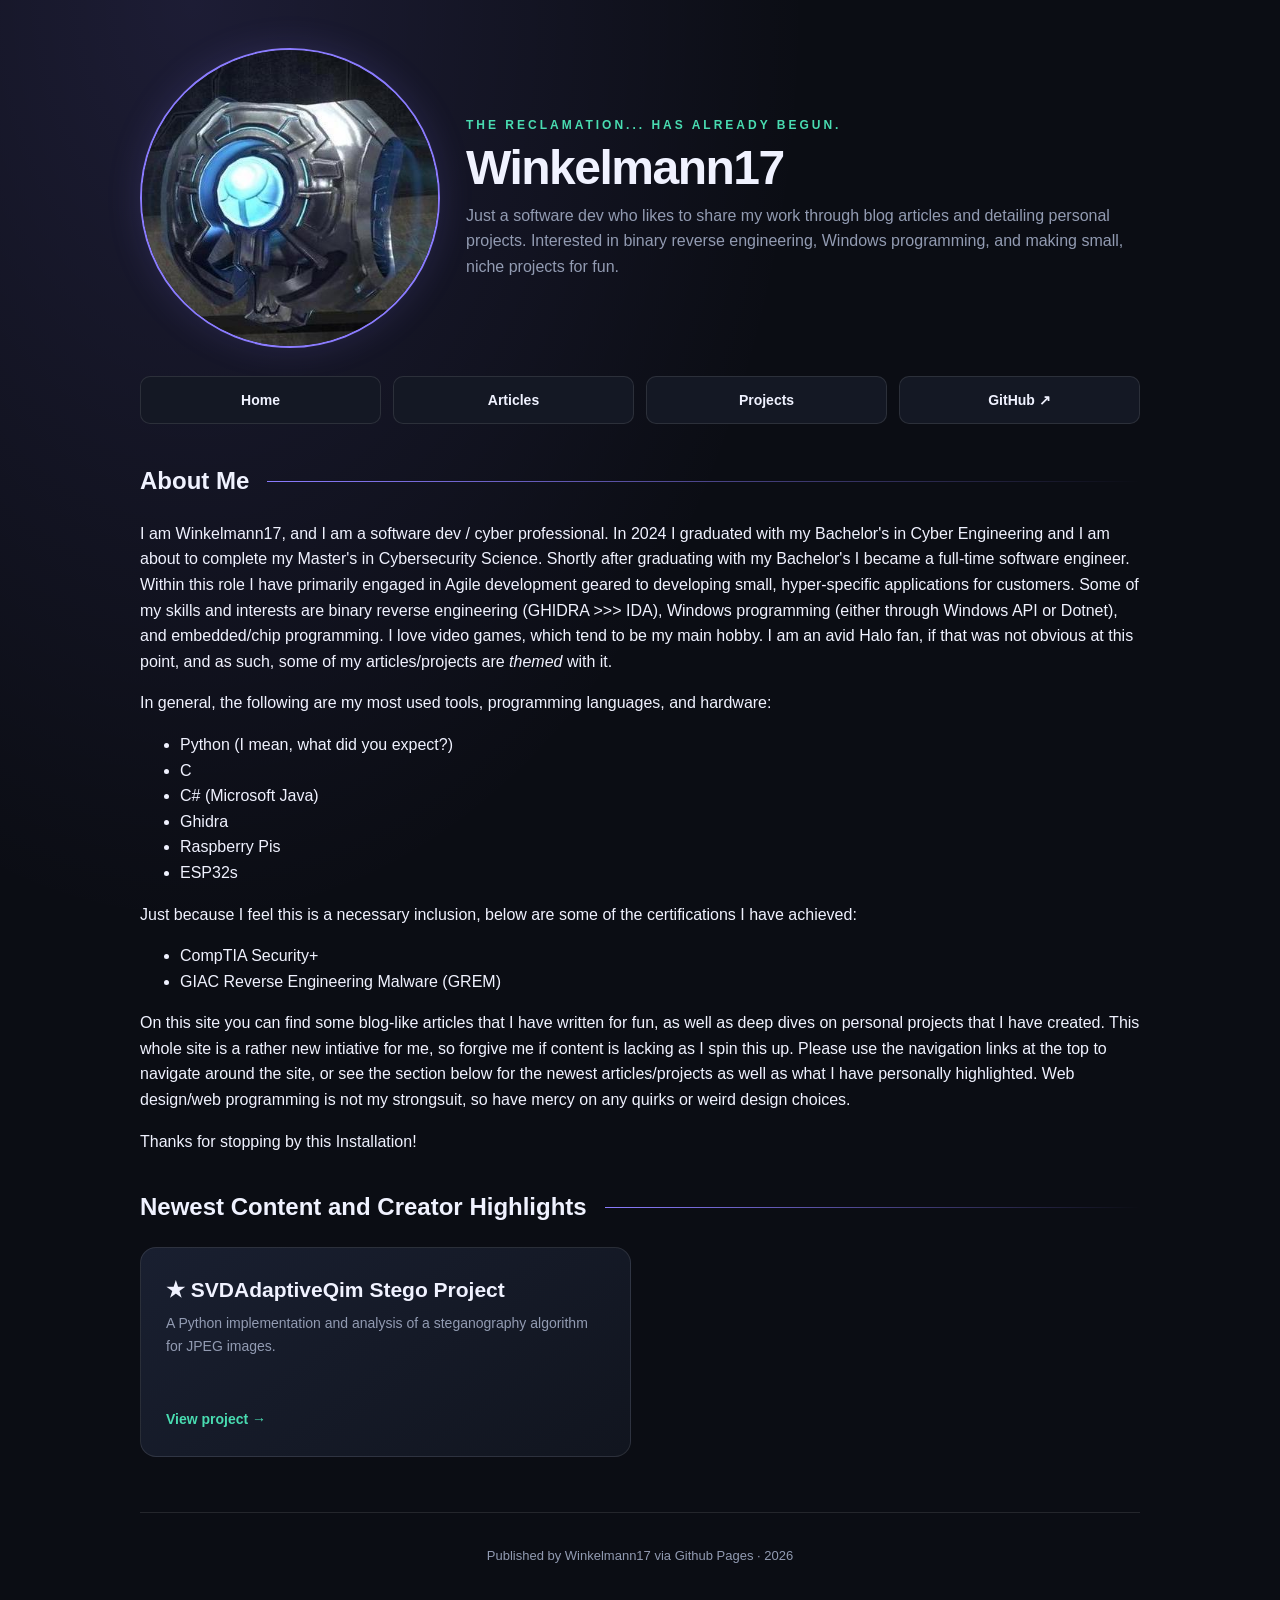
==== index.html @ d16a1c4b "Updated code and reorgnaized. Tested locally." ====
<!DOCTYPE html>
<html lang="en">
<head>
    <meta charset="UTF-8">
    <meta name="viewport" content="width=device-width, initial-scale=1.0">
    <title>Winkelmann17 | Home</title>
    <link rel="stylesheet" href="css/style.css">
</head>

<body>
    <main class="container">

        <header class="header">
            <a href="index.html" class="logo" aria-label="Home">
                <img src="./rsrc/pfp.jpg">
            </a>

            <div class="identity">
                <div class="eyebrow">The Reclamation... has already begun.</div>
                <h1>Winkelmann17</h1>
                <p class="subtitle">
                    Just a software dev who likes to share my work through blog articles and detailing personal projects. Interested in binary reverse engineering, Windows programming, and making small, niche projects for fun. 
                </p>
            </div>
        </header>

        <nav class="navlinks" aria-label="navlinks">
            <a class="navlink" href="index.html">Home</a>
            <a class="navlink" href="Articles/index.html">Articles</a>
            <a class="navlink" href="Projects/index.html">Projects</a>
            <a class="navlink"
               href="https://github.com/Winkelmann17"
               target="_blank"
               rel="noopener noreferrer">
                GitHub ↗
            </a>
        </nav>
        
        <section class="section">
            <div class="section-heading">
                <h2>About Me</h2>
            </div>

            <div>
                <p>
                    I am Winkelmann17, and I am a software dev / cyber professional. 
                    In 2024 I graduated with my Bachelor's in Cyber Engineering and I am about to complete my Master's in Cybersecurity Science.
                    Shortly after graduating with my Bachelor's I became a full-time software engineer.
                    Within this role I have primarily engaged in Agile development geared to developing small, hyper-specific applications for customers.
                    Some of my skills and interests are binary reverse engineering (GHIDRA >>> IDA), Windows programming (either through Windows API or Dotnet), and embedded/chip programming.
                    I love video games, which tend to be my main hobby. 
                    I am an avid Halo fan, if that was not obvious at this point, and as such, some of my articles/projects are <i>themed</i> with it. 
                </p>
                <p>
                    In general, the following are my most used tools, programming languages, and hardware:
                    <ul>
                        <li>Python (I mean, what did you expect?)</li>
                        <li>C</li>
                        <li>C# (Microsoft Java)</li>
                        <li>Ghidra</li>
                        <li>Raspberry Pis</li>
                        <li>ESP32s</li>
                    </ul>
                </p>
                <p>
                    Just because I feel this is a necessary inclusion, below are some of the certifications I have achieved:
                    <ul>
                        <li>CompTIA Security+</li>
                        <li>GIAC Reverse Engineering Malware (GREM)</li>
                    </ul>
                </p>
                <p>
                    On this site you can find some blog-like articles that I have written for fun, as well as deep dives on personal projects that I have created. 
                    This whole site is a rather new intiative for me, so forgive me if content is lacking as I spin this up. 
                    Please use the navigation links at the top to navigate around the site, or see the section below for the newest articles/projects as well as what I have personally highlighted.
                    Web design/web programming is not my strongsuit, so have mercy on any quirks or weird design choices. 
                </p>
                <p>
                    Thanks for stopping by this Installation!
                </p>
            </div>

        </section>

        <section class="section">
            <div class="section-heading">
                <h2>Newest Content and Creator Highlights</h2>
            </div>

            <div class="linkcard-container">
                <!--♠♣♥♦-->
                <a class="linkcard" href="projects/SVDAdaptiveQim.html">
                    <h3>★ SVDAdaptiveQim Stego Project</h3>
                    <p>
                        A Python implementation and analysis of a steganography algorithm for JPEG images.
                    </p>
                    <span class="linkcard-visitmsg">
                        View project →
                    </span>
                </a>

            </div>
        </section>

        <footer>
            <p>Published by Winkelmann17 via Github Pages · 2026</p>
        </footer>

    </main>
</body>
</html>

<!--EOF-->
---- css/style.css ----
/*
=================================================================
        GENERIC STYLE DEFINITIONS
=================================================================
*/
:root 
{
    --background: #0b0d14;
    --surface: #141824;
    --surface-hover: #1c2334;
    --accent: #8b7cff;
    --accent-secondary: #49dcb1;
    --text: #f0f2ff;
    --muted: #929bb2;
    --border: rgba(255, 255, 255, 0.10);
}

/*Every Element*/
* 
{
    box-sizing: border-box;
}

h1 
{
    margin: 4px 0 0;
    font-size: clamp(30px, 5vw, 48px);
    line-height: 1.15;
    letter-spacing: -1.5px;
}

body 
{
    margin: 0;

    /*Attempt at super cool styling*/
    background:
        radial-gradient(
            ellipse at 15% 0%,
            rgba(139, 124, 255, 0.14),
            transparent 40%
        ),
        var(--background);
    color: var(--text);
    font-family: "Segoe UI", Arial, sans-serif;
    line-height: 1.6;
}

a 
{
    color: inherit;
    text-decoration: none;
}

/*Wrapper Object*/
.container 
{
    width: min(100% - 40px, 1000px);
    margin: 0 auto;
    padding: 48px 0 60px;
}


/*
=================================================================
        HEADER
=================================================================
*/
.header 
{
    display: flex;
    align-items: center;
    gap: 26px;
    margin-bottom: 28px;
}

.logo 
{
    width: 300px;
    height: 300px;
    border-radius: 50%;
    border: 2px solid var(--accent);
    background: linear-gradient(
        145deg, #272443, #151925
    );
    box-shadow: 0 0 35px rgba(139, 124, 255, 0.16);
    overflow: hidden;
}

.logo img 
{
    width: 100%;
    height: 100%;
    object-position: center;
}

.identity 
{
    flex: 1;
}

.eyebrow 
{
    color: var(--accent-secondary);
    font-size: 12px;
    font-weight: 700;
    letter-spacing: 3px;
    text-transform: uppercase;
}

.subtitle 
{
    color: var(--muted);
    margin: 8px 0 0;
}


/*
=================================================================
        NAVIGATION LINKS
=================================================================
*/
.navlinks 
{
    display: flex;
    flex-wrap: wrap;
    gap: 12px;
    margin-bottom: 38px;
}

.navlink 
{
    flex: 1;
    min-width: 110px;
    padding: 12px 18px;
    text-align: center;
    background: var(--surface);
    border: 1px solid var(--border);
    border-radius: 10px;
    font-size: 14px;
    font-weight: 600;
    transition: 0.2s ease;
}

/*Hover functionality*/
.navlink:hover 
{
    background: var(--surface-hover);
    border-color: var(--accent);
    color: var(--accent);
    transform: translateY(-3px);
}

/*
=================================================================
        SECTION STYLES
=================================================================
*/
.section 
{
    margin-top: 34px;
}

.section-heading 
{
    display: flex;
    align-items: center;
    gap: 18px;
    margin-bottom: 20px;
}

.section-heading h2 
{
    margin: 0;
    font-size: 24px;
    white-space: nowrap;
}

.section-heading::after 
{
    content: "";
    height: 1px;
    flex: 1;
    background: linear-gradient(
        to right,
        var(--accent),
        transparent
    );
}

.section-description 
{
    color: var(--muted);
    margin: -10px 0 24px;
}

/*
=================================================================
        LINK CARDS - (NOT LINK MONSTERS)
=================================================================
*/
.linkcard-container
{
    display: grid;
    grid-template-columns: repeat(2, minmax(0, 1fr));
    gap: 18px;
}

.linkcard 
{
    position: relative;
    overflow: hidden;
    display: flex;
    flex-direction: column;
    min-height: 210px;
    padding: 25px;
    background: linear-gradient(
        145deg, #191f30, #11151f
    );
    border: 1px solid var(--border);
    border-radius: 16px;
    transition:
        transform 0.2s ease,
        border-color 0.2s ease,
        background 0.2s ease;
}

.linkcard::after 
{
    position: absolute;
    width: 130px;
    height: 130px;
    right: -45px;
    top: -45px;
    pointer-events: none;
}

.linkcard:hover 
{
    transform: translateY(-5px);
    border-color: var(--accent);
    background: var(--surface-hover);
}

.linkcard h3 
{
    margin: 0 0 6px;
    font-size: 21px;
}

.linkcard p 
{
    color: var(--muted);
    margin: 0 0 18px;
    font-size: 14px;
}

.linkcard-visitmsg 
{
    margin-top: auto;
    color: var(--accent-secondary);
    font-size: 14px;
    font-weight: 700;
}


/*
=================================================================
        FOOTER
=================================================================
*/
footer 
{
    margin-top: 55px;
    padding-top: 20px;
    border-top: 1px solid var(--border);
    color: var(--muted);
    font-size: 13px;
    text-align: center;
}

/*
=================================================================
        SCREEN REDUCTION HANDLING
=================================================================
*/
@media (max-width: 600px) 
{
    .container 
    {
        padding-top: 28px;
    }

    .header 
    {
        gap: 16px;
    }

    .logo 
    {
        width: 85px;
        height: 85px;
        font-size: 26px;
    }

    .navlinks {
        gap: 8px;
    }

    .navlink {
        min-width: 0;
        padding: 10px 8px;
    }

    .linkcard-container {
        grid-template-columns: 1fr;
    }

    .linkcard {
        min-height: 180px;
    }
}

/*EOF*/
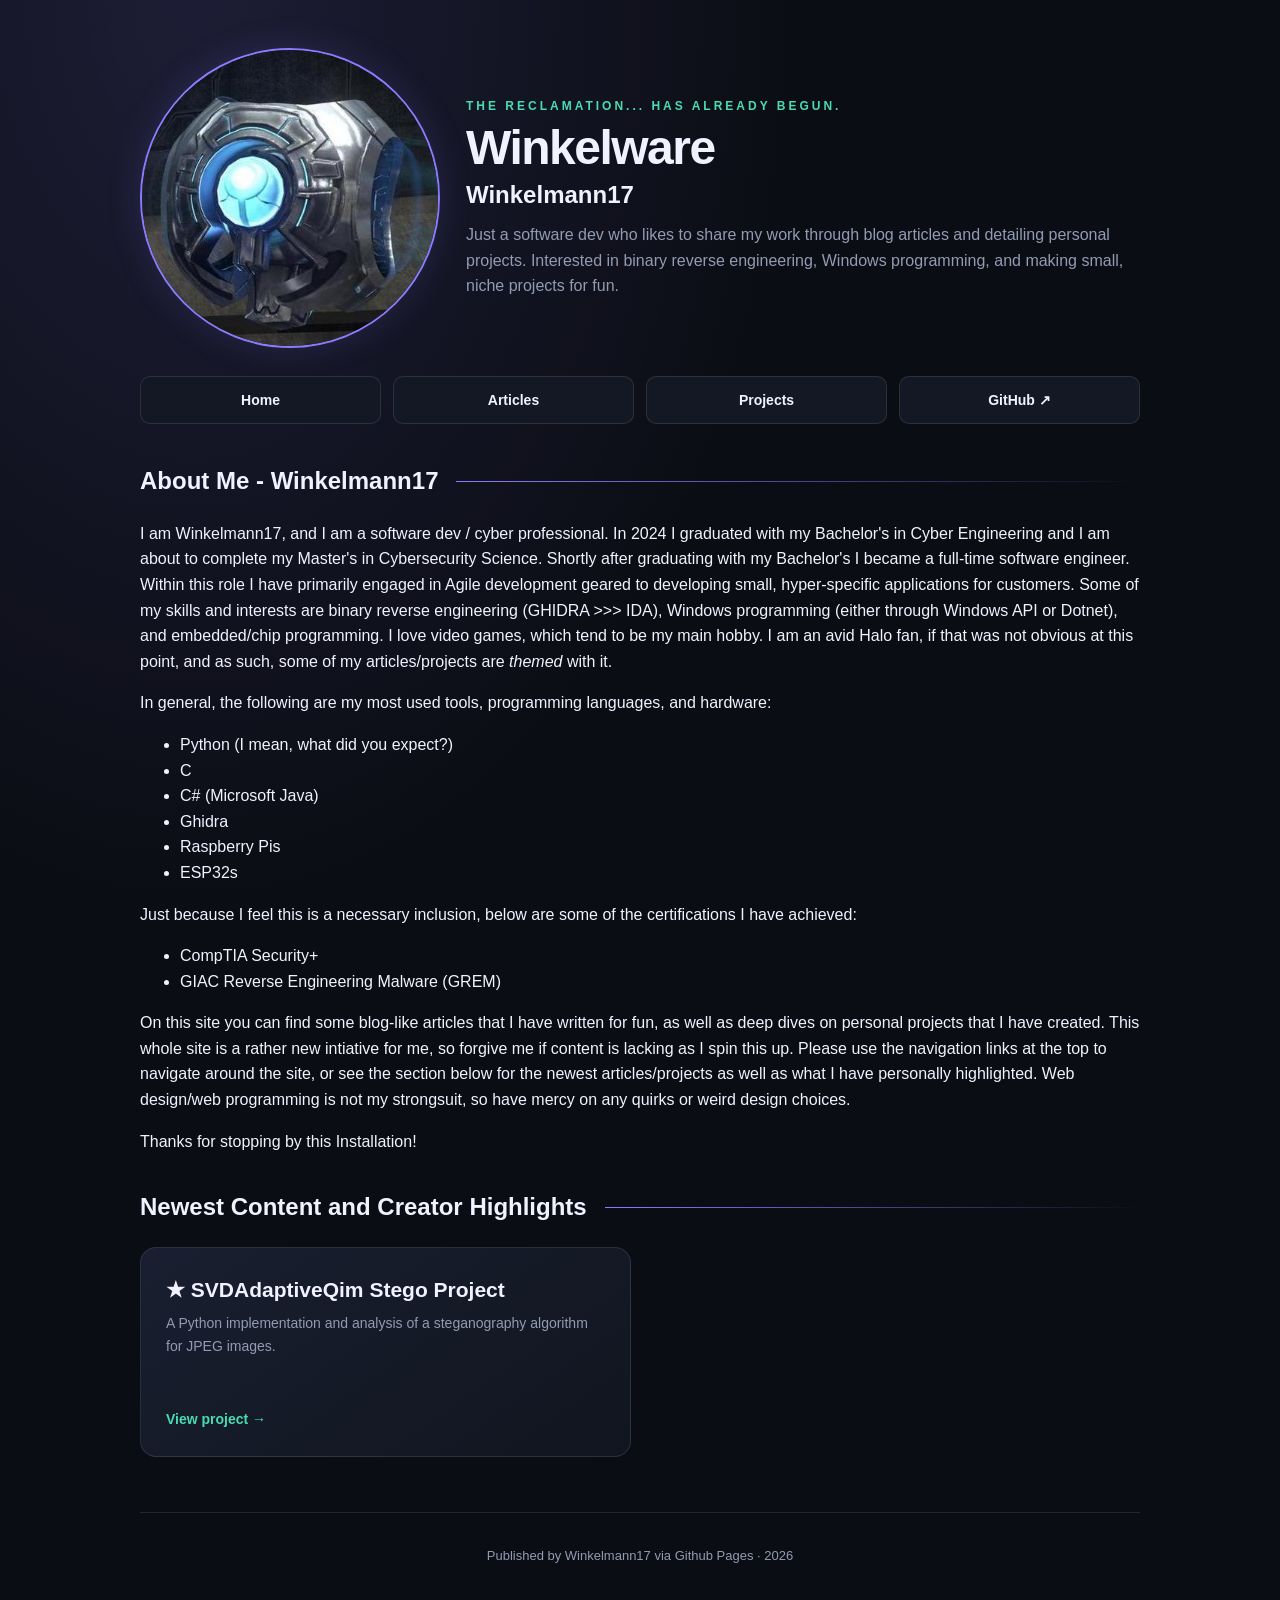
==== commit b2f26bd2: "Added Winkelware to front page." ====
--- a/index.html
+++ b/index.html
@@ -3,7 +3,7 @@
 <head>
     <meta charset="UTF-8">
     <meta name="viewport" content="width=device-width, initial-scale=1.0">
-    <title>Winkelmann17 | Home</title>
+    <title>Winkelware | Home</title>
     <link rel="stylesheet" href="css/style.css">
 </head>
 
@@ -17,7 +17,8 @@
 
             <div class="identity">
                 <div class="eyebrow">The Reclamation... has already begun.</div>
-                <h1>Winkelmann17</h1>
+                <h1>Winkelware</h1>
+                <h2>Winkelmann17</h2>
                 <p class="subtitle">
                     Just a software dev who likes to share my work through blog articles and detailing personal projects. Interested in binary reverse engineering, Windows programming, and making small, niche projects for fun. 
                 </p>
@@ -38,7 +39,7 @@
         
         <section class="section">
             <div class="section-heading">
-                <h2>About Me</h2>
+                <h2>About Me - Winkelmann17</h2>
             </div>
 
             <div>
--- a/css/style.css
+++ b/css/style.css
@@ -19,14 +19,6 @@
 * 
 {
     box-sizing: border-box;
-}
-
-h1 
-{
-    margin: 4px 0 0;
-    font-size: clamp(30px, 5vw, 48px);
-    line-height: 1.15;
-    letter-spacing: -1.5px;
 }
 
 body 
@@ -72,6 +64,19 @@
     align-items: center;
     gap: 26px;
     margin-bottom: 28px;
+}
+
+h1 
+{
+    margin: 4px 0 0;
+    font-size: clamp(30px, 5vw, 48px);
+    line-height: 1.15;
+    letter-spacing: -1.5px;
+}
+
+h2
+{
+    margin: 0 0 0;
 }
 
 .logo 
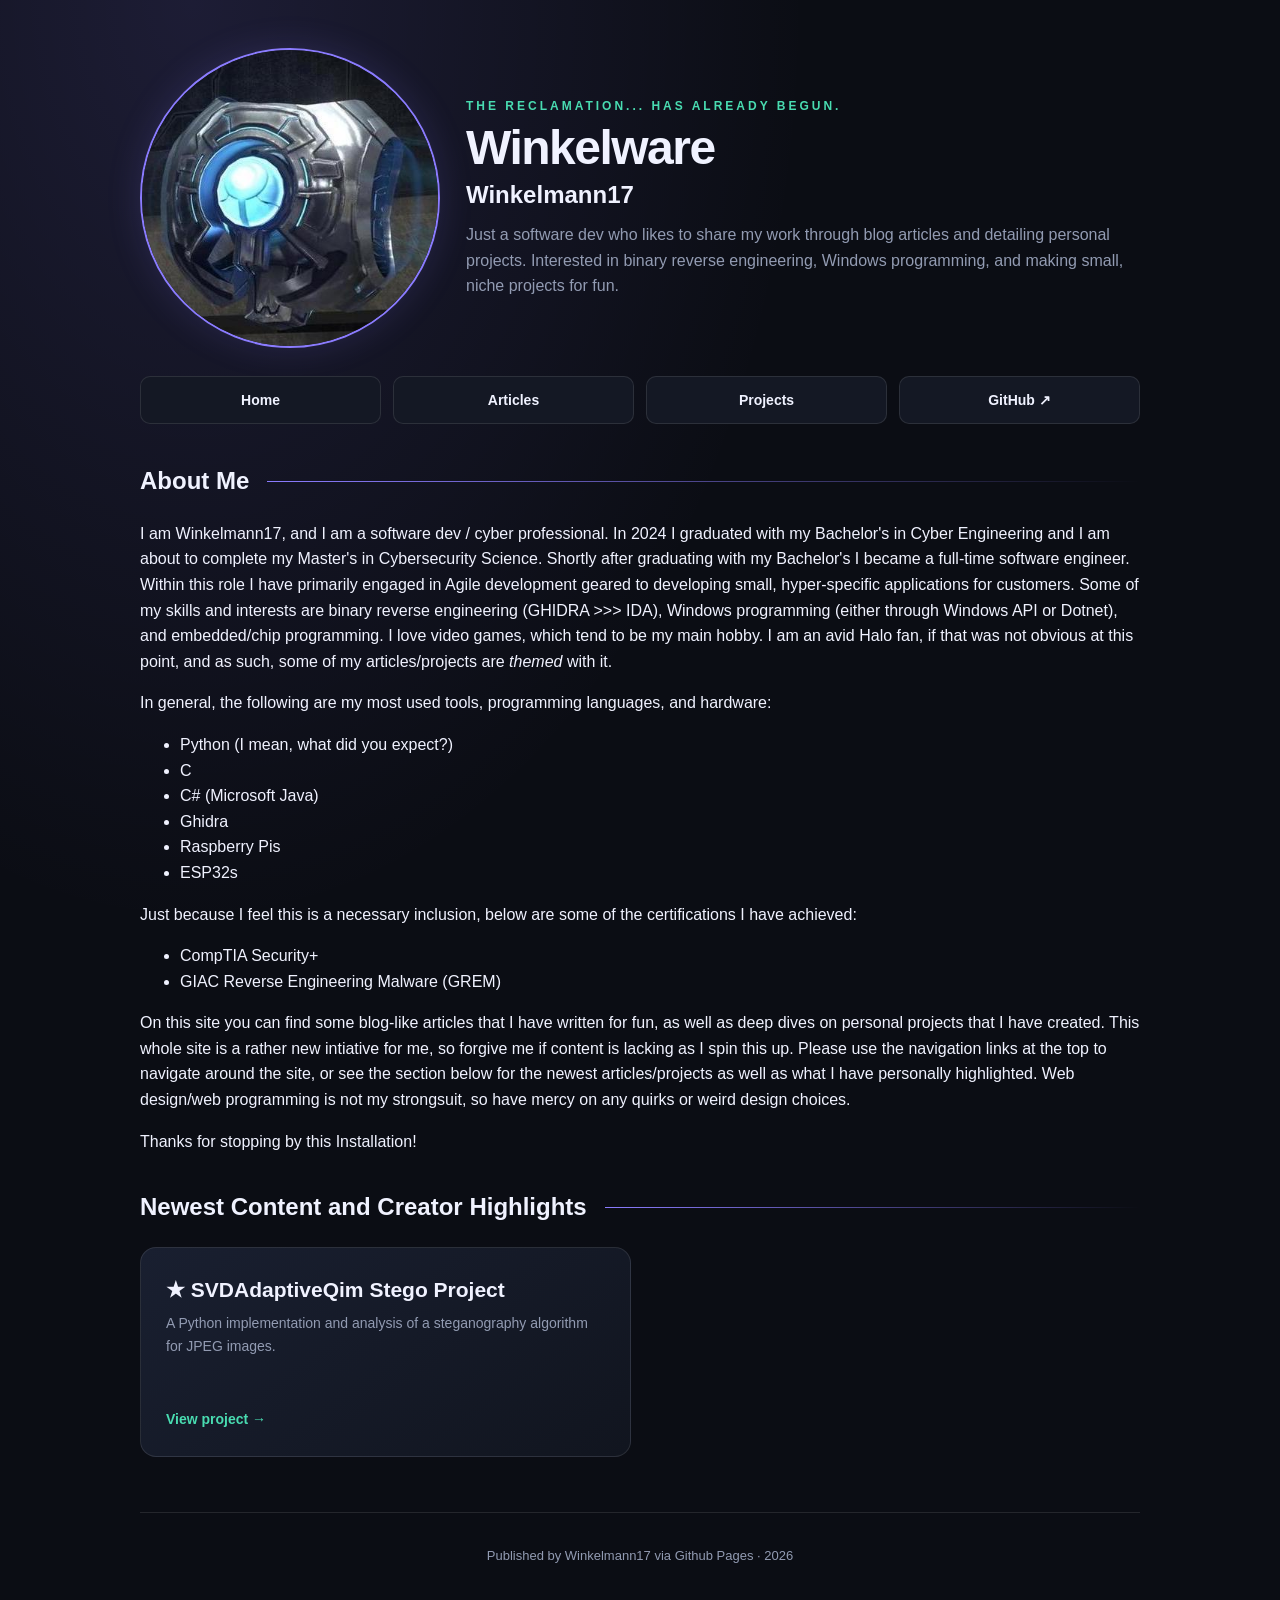
==== commit 265d583f: "Forgor" ====
--- a/index.html
+++ b/index.html
@@ -39,7 +39,7 @@
         
         <section class="section">
             <div class="section-heading">
-                <h2>About Me - Winkelmann17</h2>
+                <h2>About Me</h2>
             </div>
 
             <div>
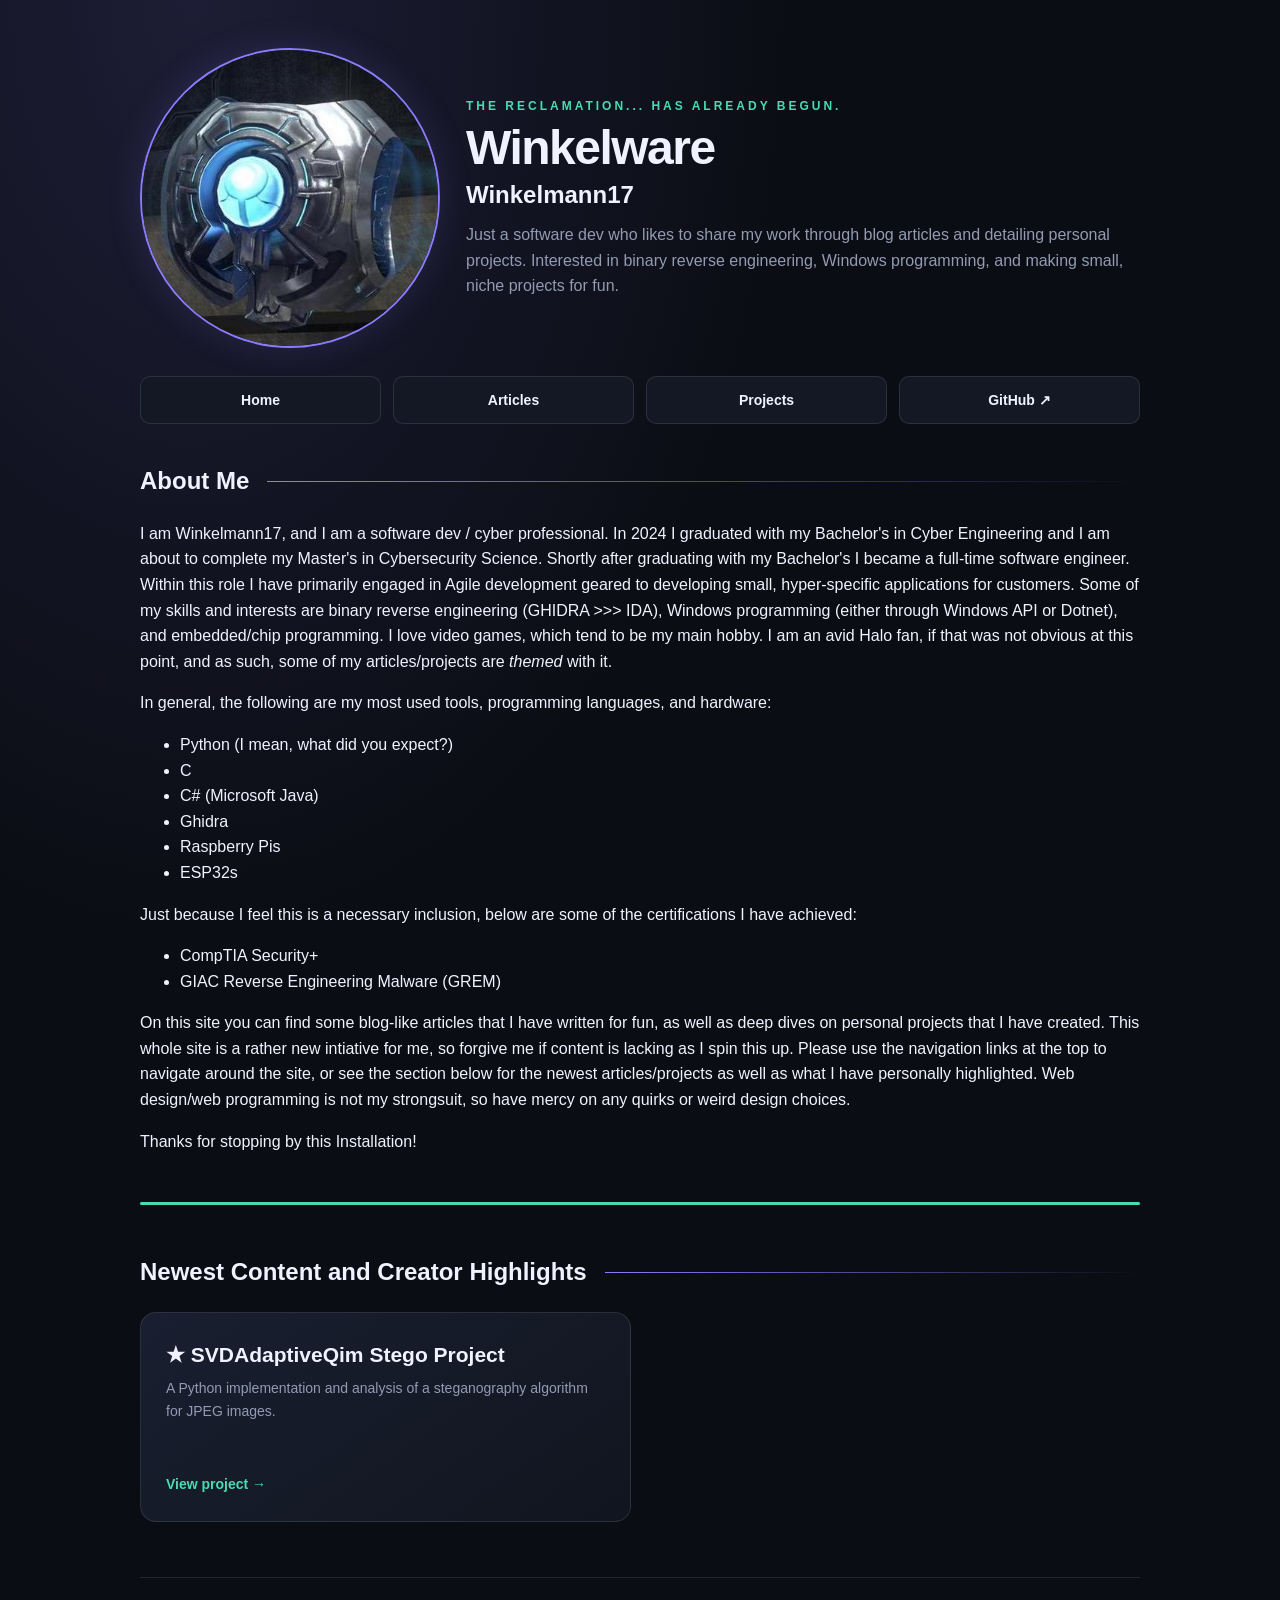
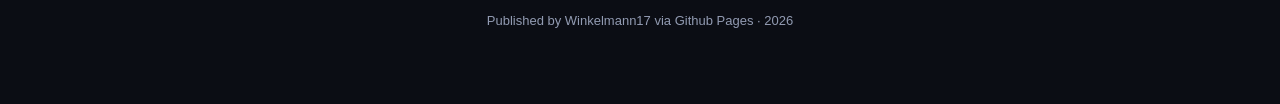
==== commit 57ed0ca7: "Added horizontal rule to get better separation between content and link cards." ====
--- a/index.html
+++ b/index.html
@@ -7,6 +7,7 @@
     <link rel="stylesheet" href="css/style.css">
 </head>
 
+<!-- PAGE BODY -->
 <body>
     <main class="container">
 
@@ -26,7 +27,7 @@
         </header>
 
         <nav class="navlinks" aria-label="navlinks">
-            <a class="navlink" href="index.html">Home</a>
+            <a class="navlink" href="./">Home</a>
             <a class="navlink" href="Articles/index.html">Articles</a>
             <a class="navlink" href="Projects/index.html">Projects</a>
             <a class="navlink"
@@ -83,6 +84,10 @@
 
         </section>
 
+        <!-- HORZ RULE -->
+        <hr></hr>
+
+        <!-- LINK CARDS AT BOTTOM -->
         <section class="section">
             <div class="section-heading">
                 <h2>Newest Content and Creator Highlights</h2>
@@ -90,7 +95,7 @@
 
             <div class="linkcard-container">
                 <!--♠♣♥♦-->
-                <a class="linkcard" href="projects/SVDAdaptiveQim.html">
+                <a class="linkcard" href="./Projects/SVDAdaptiveQim.html">
                     <h3>★ SVDAdaptiveQim Stego Project</h3>
                     <p>
                         A Python implementation and analysis of a steganography algorithm for JPEG images.
--- a/css/style.css
+++ b/css/style.css
@@ -52,6 +52,16 @@
     padding: 48px 0 60px;
 }
 
+hr
+{
+    margin-top : 48px;
+    margin-bottom: 48px;
+    height: 3px;
+    border: none;
+    border-radius: 20px;
+    background-color: var(--accent-secondary);
+}
+
 
 /*
 =================================================================
@@ -198,6 +208,47 @@
     color: var(--muted);
     margin: -10px 0 24px;
 }
+
+.right-image 
+{
+    float: right;
+    width: auto;
+    height: auto;
+    margin: 0 0 10px 15px;
+}
+
+
+/*
+=================================================================
+        ARTICLE AND PROJECT CARDS - (NOT LINK MONSTERS)
+=================================================================
+*/
+.articlecard-container
+{
+    display: grid;
+    gap: 18px;
+}
+
+.articlecard
+{
+    position: relative;
+    overflow: hidden;
+    display: grid;
+    grid-template-columns: 2;
+    flex-direction: row;
+    min-height: 80px;
+    padding: 25px;
+    background: linear-gradient(
+        145deg, #191f30, #11151f
+    );
+    border: 1px solid var(--border);
+    border-radius: 16px;
+    transition:
+        transform 0.2s ease,
+        border-color 0.2s ease,
+        background 0.2s ease;
+}
+
 
 /*
 =================================================================
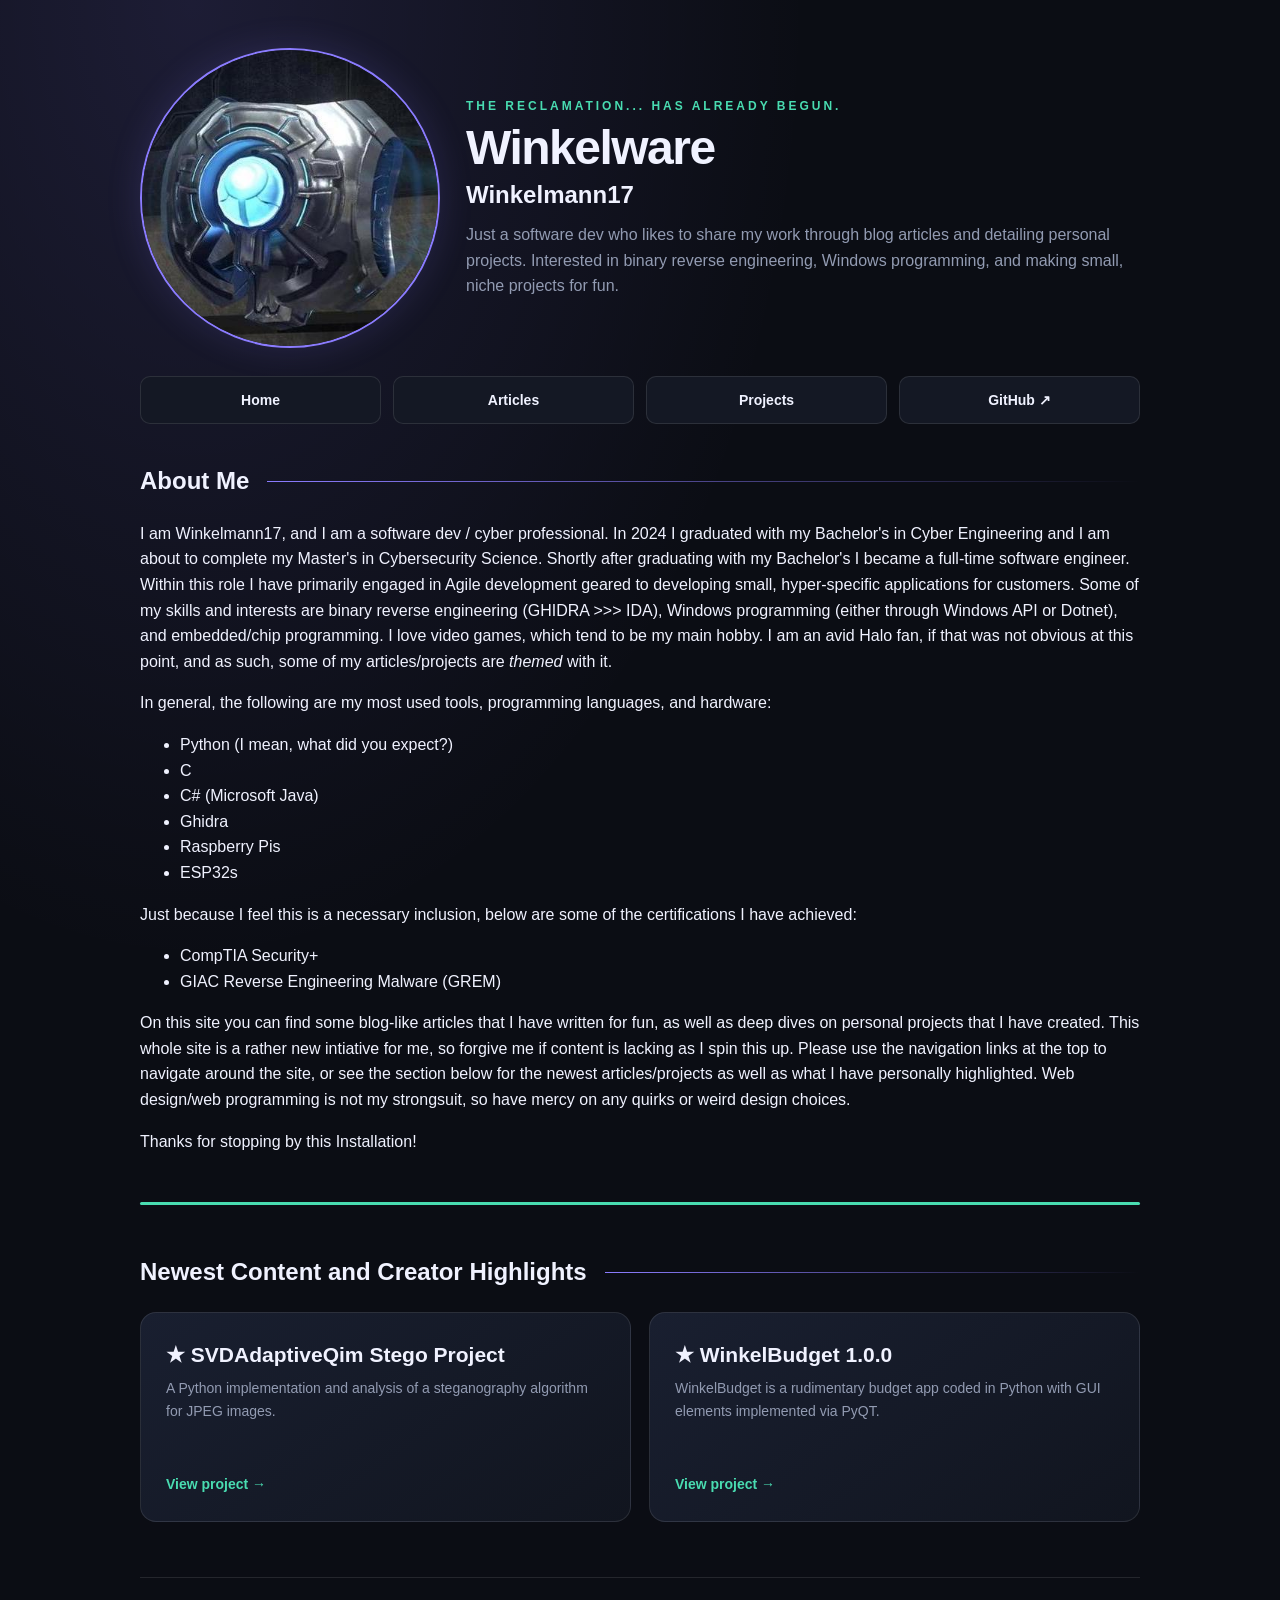
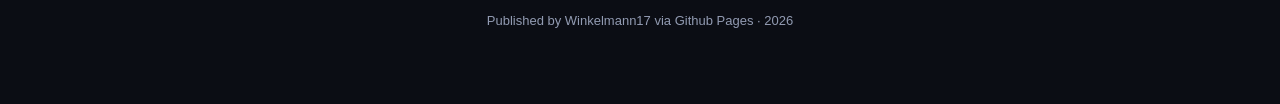
==== commit 14212afc: "Added the LinkCard for WinkeBudget" ====
--- a/index.html
+++ b/index.html
@@ -11,6 +11,7 @@
 <body>
     <main class="container">
 
+        <!-- HEADER + NAV LINKS -->
         <header class="header">
             <a href="index.html" class="logo" aria-label="Home">
                 <img src="./rsrc/pfp.jpg">
@@ -38,6 +39,7 @@
             </a>
         </nav>
         
+        <!-- PAGE CONTENT -->
         <section class="section">
             <div class="section-heading">
                 <h2>About Me</h2>
@@ -104,7 +106,16 @@
                         View project →
                     </span>
                 </a>
-
+                
+                <a class="linkcard" href="../Projects/WinkelBudget-Python1.0.0Release.html">
+                    <h3>★ WinkelBudget 1.0.0</h3>
+                    <p>
+                        WinkelBudget is a rudimentary budget app coded in Python with GUI elements implemented via PyQT.
+                    </p>
+                    <span class="linkcard-visitmsg">
+                        View project →
+                    </span>
+                </a>
             </div>
         </section>
 
--- a/css/style.css
+++ b/css/style.css
@@ -217,16 +217,24 @@
     margin: 0 0 10px 15px;
 }
 
-
-/*
-=================================================================
-        ARTICLE AND PROJECT CARDS - (NOT LINK MONSTERS)
+.left-image
+{
+    float: left;
+    width: auto;
+    height: auto;
+    margin: 0 15px 10px 0;
+}
+
+/*
+=================================================================
+        ARTICLE AND PROJECT CARDS
 =================================================================
 */
 .articlecard-container
 {
     display: grid;
     gap: 18px;
+    padding: 0 0 8px 0;
 }
 
 .articlecard
@@ -234,10 +242,10 @@
     position: relative;
     overflow: hidden;
     display: grid;
-    grid-template-columns: 2;
+    grid-template-columns: repeat(2, minmax(0, 1fr));
     flex-direction: row;
-    min-height: 80px;
-    padding: 25px;
+    min-height: 60px;
+    padding: 10px 15px 10px 15px;
     background: linear-gradient(
         145deg, #191f30, #11151f
     );
@@ -249,6 +257,26 @@
         background 0.2s ease;
 }
 
+.articlecard:hover 
+{
+    transform: translateY(-5px);
+    border-color: var(--accent);
+    background: var(--surface-hover);
+}
+
+.articlecard-visitmsg 
+{
+    /* margin-top: auto; */
+    color: var(--accent-secondary);
+    font-size: 14px;
+    font-weight: 700;
+}
+.articlecard-date
+{
+    color: var(--muted);
+    margin: 0 0 10px 0;
+    font-size: 14px;
+}
 
 /*
 =================================================================
